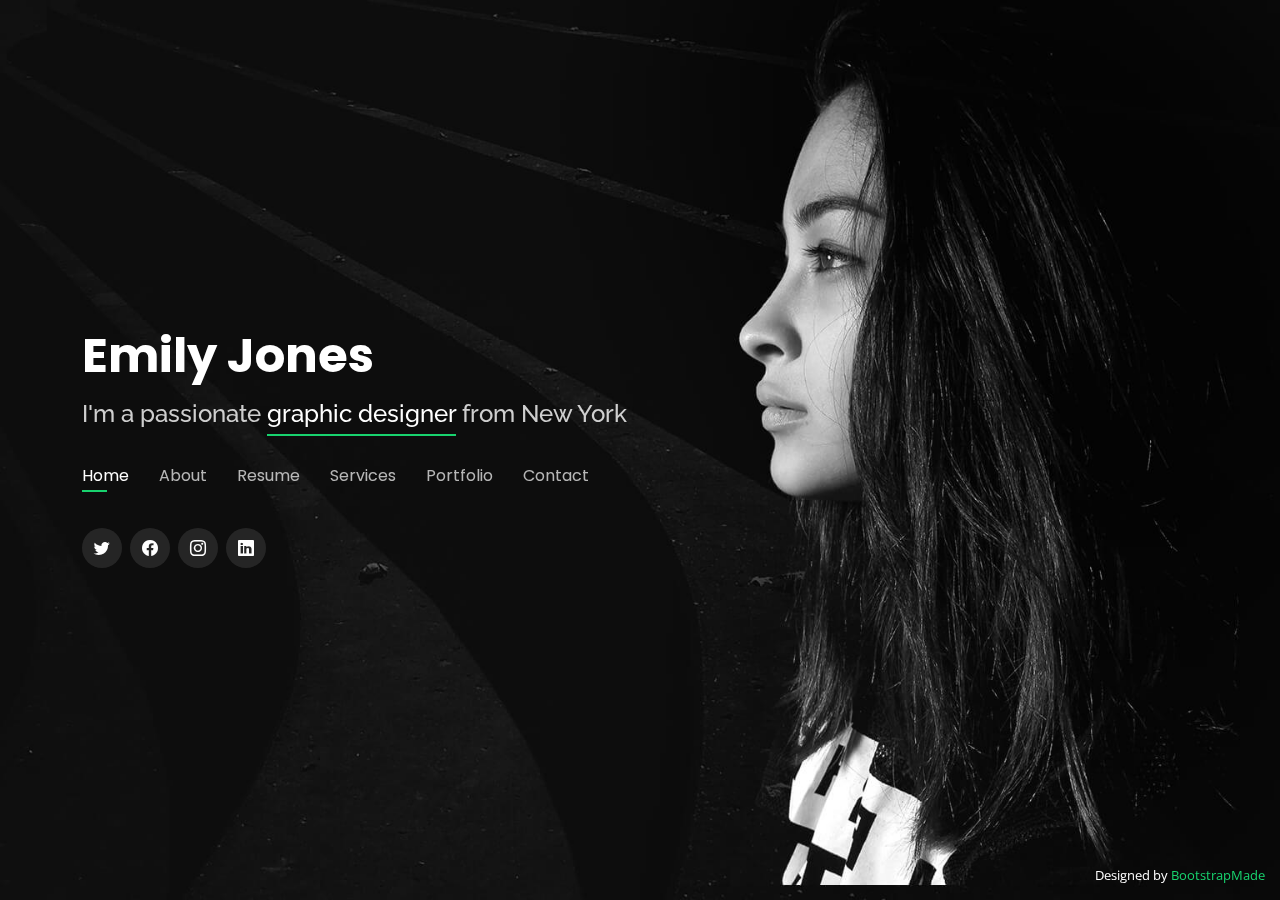
==== index.html @ b8da1c16 "WKP branch" ====
<!DOCTYPE html>
<html lang="en">

<head>
  <meta charset="utf-8">
  <meta content="width=device-width, initial-scale=1.0" name="viewport">

  <title>Personal Bootstrap Template</title>
  <meta content="" name="description">
  <meta content="" name="keywords">

  <!-- Favicons -->
  <link href="assets/img/favicon.png" rel="icon">
  <link href="assets/img/apple-touch-icon.png" rel="apple-touch-icon">

  <!-- Google Fonts -->
  <link href="https://fonts.googleapis.com/css?family=Open+Sans:300,300i,400,400i,600,600i,700,700i|Raleway:300,300i,400,400i,500,500i,600,600i,700,700i|Poppins:300,300i,400,400i,500,500i,600,600i,700,700i" rel="stylesheet">

  <!-- Vendor CSS Files -->
  <link href="assets/vendor/bootstrap/css/bootstrap.min.css" rel="stylesheet">
  <link href="assets/vendor/bootstrap-icons/bootstrap-icons.css" rel="stylesheet">
  <link href="assets/vendor/boxicons/css/boxicons.min.css" rel="stylesheet">
  <link href="assets/vendor/glightbox/css/glightbox.min.css" rel="stylesheet">
  <link href="assets/vendor/remixicon/remixicon.css" rel="stylesheet">
  <link href="assets/vendor/swiper/swiper-bundle.min.css" rel="stylesheet">

  <!-- Template Main CSS File -->
  <link href="assets/css/style.css" rel="stylesheet">

  <!-- =======================================================
  * Template Name: Personal - v4.10.0
  * Template URL: https://bootstrapmade.com/personal-free-resume-bootstrap-template/
  * Author: BootstrapMade.com
  * License: https://bootstrapmade.com/license/
  ======================================================== -->
</head>

<body>

  <!-- ======= Header ======= -->
  <header id="header">
    <div class="container">

      <h1><a href="index.html">Emily Jones</a></h1>
      <!-- Uncomment below if you prefer to use an image logo -->
      <!-- <a href="index.html" class="mr-auto"><img src="assets/img/logo.png" alt="" class="img-fluid"></a> -->
      <h2>I'm a passionate <span>graphic designer</span> from New York</h2>

      <nav id="navbar" class="navbar">
        <ul>
          <li><a class="nav-link active" href="#header">Home</a></li>
          <li><a class="nav-link" href="#about">About</a></li>
          <li><a class="nav-link" href="#resume">Resume</a></li>
          <li><a class="nav-link" href="#services">Services</a></li>
          <li><a class="nav-link" href="#portfolio">Portfolio</a></li>
          <li><a class="nav-link" href="#contact">Contact</a></li>
        </ul>
        <i class="bi bi-list mobile-nav-toggle"></i>
      </nav><!-- .navbar -->

      <div class="social-links">
        <a href="#" class="twitter"><i class="bi bi-twitter"></i></a>
        <a href="#" class="facebook"><i class="bi bi-facebook"></i></a>
        <a href="#" class="instagram"><i class="bi bi-instagram"></i></a>
        <a href="#" class="linkedin"><i class="bi bi-linkedin"></i></a>
      </div>

    </div>
  </header><!-- End Header -->

  <!-- ======= About Section ======= -->
  <section id="about" class="about">

    <!-- ======= About Me ======= -->
    <div class="about-me container">

      <div class="section-title">
        <h2>About</h2>
        <p>Learn more about me</p>
      </div>

      <div class="row">
        <div class="col-lg-4" data-aos="fade-right">
          <img src="assets/img/me.jpg" class="img-fluid" alt="">
        </div>
        <div class="col-lg-8 pt-4 pt-lg-0 content" data-aos="fade-left">
          <h3>UI/UX &amp; Graphic Designer</h3>
          <p class="fst-italic">
            Lorem ipsum dolor sit amet, consectetur adipiscing elit, sed do eiusmod tempor incididunt ut labore et dolore
            magna aliqua.
          </p>
          <div class="row">
            <div class="col-lg-6">
              <ul>
                <li><i class="bi bi-chevron-right"></i> <strong>Birthday:</strong> <span>1 May 1995</span></li>
                <li><i class="bi bi-chevron-right"></i> <strong>Website:</strong> <span>www.example.com</span></li>
                <li><i class="bi bi-chevron-right"></i> <strong>Phone:</strong> <span>+123 456 7890</span></li>
                <li><i class="bi bi-chevron-right"></i> <strong>City:</strong> <span>New York, USA</span></li>
              </ul>
            </div>
            <div class="col-lg-6">
              <ul>
                <li><i class="bi bi-chevron-right"></i> <strong>Age:</strong> <span>30</span></li>
                <li><i class="bi bi-chevron-right"></i> <strong>Degree:</strong> <span>Master</span></li>
                <li><i class="bi bi-chevron-right"></i> <strong>PhEmailone:</strong> <span>email@example.com</span></li>
                <li><i class="bi bi-chevron-right"></i> <strong>Freelance:</strong> <span>Available</span></li>
              </ul>
            </div>
          </div>
          <p>
            Officiis eligendi itaque labore et dolorum mollitia officiis optio vero. Quisquam sunt adipisci omnis et ut. Nulla accusantium dolor incidunt officia tempore. Et eius omnis.
            Cupiditate ut dicta maxime officiis quidem quia. Sed et consectetur qui quia repellendus itaque neque. Aliquid amet quidem ut quaerat cupiditate. Ab et eum qui repellendus omnis culpa magni laudantium dolores.
          </p>
        </div>
      </div>

    </div><!-- End About Me -->

    <!-- ======= Counts ======= -->
    <div class="counts container">

      <div class="row">

        <div class="col-lg-3 col-md-6">
          <div class="count-box">
            <i class="bi bi-emoji-smile"></i>
            <span data-purecounter-start="0" data-purecounter-end="232" data-purecounter-duration="1" class="purecounter"></span>
            <p>Happy Clients</p>
          </div>
        </div>

        <div class="col-lg-3 col-md-6 mt-5 mt-md-0">
          <div class="count-box">
            <i class="bi bi-journal-richtext"></i>
            <span data-purecounter-start="0" data-purecounter-end="521" data-purecounter-duration="1" class="purecounter"></span>
            <p>Projects</p>
          </div>
        </div>

        <div class="col-lg-3 col-md-6 mt-5 mt-lg-0">
          <div class="count-box">
            <i class="bi bi-headset"></i>
            <span data-purecounter-start="0" data-purecounter-end="1463" data-purecounter-duration="1" class="purecounter"></span>
            <p>Hours Of Support</p>
          </div>
        </div>

        <div class="col-lg-3 col-md-6 mt-5 mt-lg-0">
          <div class="count-box">
            <i class="bi bi-award"></i>
            <span data-purecounter-start="0" data-purecounter-end="24" data-purecounter-duration="1" class="purecounter"></span>
            <p>Awards</p>
          </div>
        </div>

      </div>

    </div><!-- End Counts -->

    <!-- ======= Skills  ======= -->
    <div class="skills container">

      <div class="section-title">
        <h2>Skills</h2>
      </div>

      <div class="row skills-content">

        <div class="col-lg-6">

          <div class="progress">
            <span class="skill">HTML <i class="val">100%</i></span>
            <div class="progress-bar-wrap">
              <div class="progress-bar" role="progressbar" aria-valuenow="100" aria-valuemin="0" aria-valuemax="100"></div>
            </div>
          </div>

          <div class="progress">
            <span class="skill">CSS <i class="val">90%</i></span>
            <div class="progress-bar-wrap">
              <div class="progress-bar" role="progressbar" aria-valuenow="90" aria-valuemin="0" aria-valuemax="100"></div>
            </div>
          </div>

          <div class="progress">
            <span class="skill">JavaScript <i class="val">75%</i></span>
            <div class="progress-bar-wrap">
              <div class="progress-bar" role="progressbar" aria-valuenow="75" aria-valuemin="0" aria-valuemax="100"></div>
            </div>
          </div>

        </div>

        <div class="col-lg-6">

          <div class="progress">
            <span class="skill">PHP <i class="val">80%</i></span>
            <div class="progress-bar-wrap">
              <div class="progress-bar" role="progressbar" aria-valuenow="80" aria-valuemin="0" aria-valuemax="100"></div>
            </div>
          </div>

          <div class="progress">
            <span class="skill">WordPress/CMS <i class="val">90%</i></span>
            <div class="progress-bar-wrap">
              <div class="progress-bar" role="progressbar" aria-valuenow="90" aria-valuemin="0" aria-valuemax="100"></div>
            </div>
          </div>

          <div class="progress">
            <span class="skill">Photoshop <i class="val">55%</i></span>
            <div class="progress-bar-wrap">
              <div class="progress-bar" role="progressbar" aria-valuenow="55" aria-valuemin="0" aria-valuemax="100"></div>
            </div>
          </div>

        </div>

      </div>

    </div><!-- End Skills -->

    <!-- ======= Interests ======= -->
    <div class="interests container">

      <div class="section-title">
        <h2>Interests</h2>
      </div>

      <div class="row">
        <div class="col-lg-3 col-md-4">
          <div class="icon-box">
            <i class="ri-store-line" style="color: #ffbb2c;"></i>
            <h3>Lorem Ipsum</h3>
          </div>
        </div>
        <div class="col-lg-3 col-md-4 mt-4 mt-md-0">
          <div class="icon-box">
            <i class="ri-bar-chart-box-line" style="color: #5578ff;"></i>
            <h3>Dolor Sitema</h3>
          </div>
        </div>
        <div class="col-lg-3 col-md-4 mt-4 mt-md-0">
          <div class="icon-box">
            <i class="ri-calendar-todo-line" style="color: #e80368;"></i>
            <h3>Sed perspiciatis</h3>
          </div>
        </div>
        <div class="col-lg-3 col-md-4 mt-4 mt-lg-0">
          <div class="icon-box">
            <i class="ri-paint-brush-line" style="color: #e361ff;"></i>
            <h3>Magni Dolores</h3>
          </div>
        </div>
        <div class="col-lg-3 col-md-4 mt-4">
          <div class="icon-box">
            <i class="ri-database-2-line" style="color: #47aeff;"></i>
            <h3>Nemo Enim</h3>
          </div>
        </div>
        <div class="col-lg-3 col-md-4 mt-4">
          <div class="icon-box">
            <i class="ri-gradienter-line" style="color: #ffa76e;"></i>
            <h3>Eiusmod Tempor</h3>
          </div>
        </div>
        <div class="col-lg-3 col-md-4 mt-4">
          <div class="icon-box">
            <i class="ri-file-list-3-line" style="color: #11dbcf;"></i>
            <h3>Midela Teren</h3>
          </div>
        </div>
        <div class="col-lg-3 col-md-4 mt-4">
          <div class="icon-box">
            <i class="ri-price-tag-2-line" style="color: #4233ff;"></i>
            <h3>Pira Neve</h3>
          </div>
        </div>
        <div class="col-lg-3 col-md-4 mt-4">
          <div class="icon-box">
            <i class="ri-anchor-line" style="color: #b2904f;"></i>
            <h3>Dirada Pack</h3>
          </div>
        </div>
        <div class="col-lg-3 col-md-4 mt-4">
          <div class="icon-box">
            <i class="ri-disc-line" style="color: #b20969;"></i>
            <h3>Moton Ideal</h3>
          </div>
        </div>
        <div class="col-lg-3 col-md-4 mt-4">
          <div class="icon-box">
            <i class="ri-base-station-line" style="color: #ff5828;"></i>
            <h3>Verdo Park</h3>
          </div>
        </div>
        <div class="col-lg-3 col-md-4 mt-4">
          <div class="icon-box">
            <i class="ri-fingerprint-line" style="color: #29cc61;"></i>
            <h3>Flavor Nivelanda</h3>
          </div>
        </div>
      </div>

    </div><!-- End Interests -->

    <!-- ======= Testimonials ======= -->
    <div class="testimonials container">

      <div class="section-title">
        <h2>Testimonials</h2>
      </div>

      <div class="testimonials-slider swiper" data-aos="fade-up" data-aos-delay="100">
        <div class="swiper-wrapper">

          <div class="swiper-slide">
            <div class="testimonial-item">
              <p>
                <i class="bx bxs-quote-alt-left quote-icon-left"></i>
                Proin iaculis purus consequat sem cure digni ssim donec porttitora entum suscipit rhoncus. Accusantium quam, ultricies eget id, aliquam eget nibh et. Maecen aliquam, risus at semper.
                <i class="bx bxs-quote-alt-right quote-icon-right"></i>
              </p>
              <img src="assets/img/testimonials/testimonials-1.jpg" class="testimonial-img" alt="">
              <h3>Saul Goodman</h3>
              <h4>Ceo &amp; Founder</h4>
            </div>
          </div><!-- End testimonial item -->

          <div class="swiper-slide">
            <div class="testimonial-item">
              <p>
                <i class="bx bxs-quote-alt-left quote-icon-left"></i>
                Export tempor illum tamen malis malis eram quae irure esse labore quem cillum quid cillum eram malis quorum velit fore eram velit sunt aliqua noster fugiat irure amet legam anim culpa.
                <i class="bx bxs-quote-alt-right quote-icon-right"></i>
              </p>
              <img src="assets/img/testimonials/testimonials-2.jpg" class="testimonial-img" alt="">
              <h3>Sara Wilsson</h3>
              <h4>Designer</h4>
            </div>
          </div><!-- End testimonial item -->

          <div class="swiper-slide">
            <div class="testimonial-item">
              <p>
                <i class="bx bxs-quote-alt-left quote-icon-left"></i>
                Enim nisi quem export duis labore cillum quae magna enim sint quorum nulla quem veniam duis minim tempor labore quem eram duis noster aute amet eram fore quis sint minim.
                <i class="bx bxs-quote-alt-right quote-icon-right"></i>
              </p>
              <img src="assets/img/testimonials/testimonials-3.jpg" class="testimonial-img" alt="">
              <h3>Jena Karlis</h3>
              <h4>Store Owner</h4>
            </div>
          </div><!-- End testimonial item -->

          <div class="swiper-slide">
            <div class="testimonial-item">
              <p>
                <i class="bx bxs-quote-alt-left quote-icon-left"></i>
                Fugiat enim eram quae cillum dolore dolor amet nulla culpa multos export minim fugiat minim velit minim dolor enim duis veniam ipsum anim magna sunt elit fore quem dolore labore illum veniam.
                <i class="bx bxs-quote-alt-right quote-icon-right"></i>
              </p>
              <img src="assets/img/testimonials/testimonials-4.jpg" class="testimonial-img" alt="">
              <h3>Matt Brandon</h3>
              <h4>Freelancer</h4>
            </div>
          </div><!-- End testimonial item -->

          <div class="swiper-slide">
            <div class="testimonial-item">
              <p>
                <i class="bx bxs-quote-alt-left quote-icon-left"></i>
                Quis quorum aliqua sint quem legam fore sunt eram irure aliqua veniam tempor noster veniam enim culpa labore duis sunt culpa nulla illum cillum fugiat legam esse veniam culpa fore nisi cillum quid.
                <i class="bx bxs-quote-alt-right quote-icon-right"></i>
              </p>
              <img src="assets/img/testimonials/testimonials-5.jpg" class="testimonial-img" alt="">
              <h3>John Larson</h3>
              <h4>Entrepreneur</h4>
            </div>
          </div><!-- End testimonial item -->

        </div>
        <div class="swiper-pagination"></div>
      </div>

      <div class="owl-carousel testimonials-carousel">

      </div>

    </div><!-- End Testimonials  -->

  </section><!-- End About Section -->

  <!-- ======= Resume Section ======= -->
  <section id="resume" class="resume">
    <div class="container">

      <div class="section-title">
        <h2>Resume</h2>
        <p>Check My Resume</p>
      </div>

      <div class="row">
        <div class="col-lg-6">
          <h3 class="resume-title">Sumary</h3>
          <div class="resume-item pb-0">
            <h4>Alice Barkley</h4>
            <p><em>Innovative and deadline-driven Graphic Designer with 3+ years of experience designing and developing user-centered digital/print marketing material from initial concept to final, polished deliverable.</em></p>
            <p>
            <ul>
              <li>Portland par 127,Orlando, FL</li>
              <li>(123) 456-7891</li>
              <li>alice.barkley@example.com</li>
            </ul>
            </p>
          </div>

          <h3 class="resume-title">Education</h3>
          <div class="resume-item">
            <h4>Master of Fine Arts &amp; Graphic Design</h4>
            <h5>2015 - 2016</h5>
            <p><em>Rochester Institute of Technology, Rochester, NY</em></p>
            <p>Qui deserunt veniam. Et sed aliquam labore tempore sed quisquam iusto autem sit. Ea vero voluptatum qui ut dignissimos deleniti nerada porti sand markend</p>
          </div>
          <div class="resume-item">
            <h4>Bachelor of Fine Arts &amp; Graphic Design</h4>
            <h5>2010 - 2014</h5>
            <p><em>Rochester Institute of Technology, Rochester, NY</em></p>
            <p>Quia nobis sequi est occaecati aut. Repudiandae et iusto quae reiciendis et quis Eius vel ratione eius unde vitae rerum voluptates asperiores voluptatem Earum molestiae consequatur neque etlon sader mart dila</p>
          </div>
        </div>
        <div class="col-lg-6">
          <h3 class="resume-title">Professional Experience</h3>
          <div class="resume-item">
            <h4>Senior graphic design specialist</h4>
            <h5>2019 - Present</h5>
            <p><em>Experion, New York, NY </em></p>
            <p>
            <ul>
              <li>Lead in the design, development, and implementation of the graphic, layout, and production communication materials</li>
              <li>Delegate tasks to the 7 members of the design team and provide counsel on all aspects of the project. </li>
              <li>Supervise the assessment of all graphic materials in order to ensure quality and accuracy of the design</li>
              <li>Oversee the efficient use of production project budgets ranging from $2,000 - $25,000</li>
            </ul>
            </p>
          </div>
          <div class="resume-item">
            <h4>Graphic design specialist</h4>
            <h5>2017 - 2018</h5>
            <p><em>Stepping Stone Advertising, New York, NY</em></p>
            <p>
            <ul>
              <li>Developed numerous marketing programs (logos, brochures,infographics, presentations, and advertisements).</li>
              <li>Managed up to 5 projects or tasks at a given time while under pressure</li>
              <li>Recommended and consulted with clients on the most appropriate graphic design</li>
              <li>Created 4+ design presentations and proposals a month for clients and account managers</li>
            </ul>
            </p>
          </div>
        </div>
      </div>

    </div>
  </section><!-- End Resume Section -->

  <!-- ======= Services Section ======= -->
  <section id="services" class="services">
    <div class="container">

      <div class="section-title">
        <h2>Services</h2>
        <p>My Services</p>
      </div>

      <div class="row">
        <div class="col-lg-4 col-md-6 d-flex align-items-stretch">
          <div class="icon-box">
            <div class="icon"><i class="bx bxl-dribbble"></i></div>
            <h4><a href="">Lorem Ipsum</a></h4>
            <p>Voluptatum deleniti atque corrupti quos dolores et quas molestias excepturi</p>
          </div>
        </div>

        <div class="col-lg-4 col-md-6 d-flex align-items-stretch mt-4 mt-md-0">
          <div class="icon-box">
            <div class="icon"><i class="bx bx-file"></i></div>
            <h4><a href="">Sed ut perspiciatis</a></h4>
            <p>Duis aute irure dolor in reprehenderit in voluptate velit esse cillum dolore</p>
          </div>
        </div>

        <div class="col-lg-4 col-md-6 d-flex align-items-stretch mt-4 mt-lg-0">
          <div class="icon-box">
            <div class="icon"><i class="bx bx-tachometer"></i></div>
            <h4><a href="">Magni Dolores</a></h4>
            <p>Excepteur sint occaecat cupidatat non proident, sunt in culpa qui officia</p>
          </div>
        </div>

        <div class="col-lg-4 col-md-6 d-flex align-items-stretch mt-4">
          <div class="icon-box">
            <div class="icon"><i class="bx bx-world"></i></div>
            <h4><a href="">Nemo Enim</a></h4>
            <p>At vero eos et accusamus et iusto odio dignissimos ducimus qui blanditiis</p>
          </div>
        </div>

        <div class="col-lg-4 col-md-6 d-flex align-items-stretch mt-4">
          <div class="icon-box">
            <div class="icon"><i class="bx bx-slideshow"></i></div>
            <h4><a href="">Dele cardo</a></h4>
            <p>Quis consequatur saepe eligendi voluptatem consequatur dolor consequuntur</p>
          </div>
        </div>

        <div class="col-lg-4 col-md-6 d-flex align-items-stretch mt-4">
          <div class="icon-box">
            <div class="icon"><i class="bx bx-arch"></i></div>
            <h4><a href="">Divera don</a></h4>
            <p>Modi nostrum vel laborum. Porro fugit error sit minus sapiente sit aspernatur</p>
          </div>
        </div>

      </div>

    </div>
  </section><!-- End Services Section -->

  <!-- ======= Portfolio Section ======= -->
  <section id="portfolio" class="portfolio">
    <div class="container">

      <div class="section-title">
        <h2>Portfolio</h2>
        <p>My Works</p>
      </div>

      <div class="row">
        <div class="col-lg-12 d-flex justify-content-center">
          <ul id="portfolio-flters">
            <li data-filter="*" class="filter-active">All</li>
            <li data-filter=".filter-app">App</li>
            <li data-filter=".filter-card">Card</li>
            <li data-filter=".filter-web">Web</li>
          </ul>
        </div>
      </div>

      <div class="row portfolio-container">

        <div class="col-lg-4 col-md-6 portfolio-item filter-app">
          <div class="portfolio-wrap">
            <img src="assets/img/portfolio/portfolio-1.jpg" class="img-fluid" alt="">
            <div class="portfolio-info">
              <h4>App 1</h4>
              <p>App</p>
              <div class="portfolio-links">
                <a href="assets/img/portfolio/portfolio-1.jpg" data-gallery="portfolioGallery" class="portfolio-lightbox" title="App 1"><i class="bx bx-plus"></i></a>
                <a href="portfolio-details.html" data-gallery="portfolioDetailsGallery" data-glightbox="type: external" class="portfolio-details-lightbox" title="Portfolio Details"><i class="bx bx-link"></i></a>
              </div>
            </div>
          </div>
        </div>

        <div class="col-lg-4 col-md-6 portfolio-item filter-web">
          <div class="portfolio-wrap">
            <img src="assets/img/portfolio/portfolio-2.jpg" class="img-fluid" alt="">
            <div class="portfolio-info">
              <h4>Web 3</h4>
              <p>Web</p>
              <div class="portfolio-links">
                <a href="assets/img/portfolio/portfolio-2.jpg" data-gallery="portfolioGallery" class="portfolio-lightbox" title="Web 3"><i class="bx bx-plus"></i></a>
                <a href="portfolio-details.html" data-gallery="portfolioDetailsGallery" data-glightbox="type: external" class="portfolio-details-lightbox" title="Portfolio Details"><i class="bx bx-link"></i></a>
              </div>
            </div>
          </div>
        </div>

        <div class="col-lg-4 col-md-6 portfolio-item filter-app">
          <div class="portfolio-wrap">
            <img src="assets/img/portfolio/portfolio-3.jpg" class="img-fluid" alt="">
            <div class="portfolio-info">
              <h4>App 2</h4>
              <p>App</p>
              <div class="portfolio-links">
                <a href="assets/img/portfolio/portfolio-3.jpg" data-gallery="portfolioGallery" class="portfolio-lightbox" title="App 2"><i class="bx bx-plus"></i></a>
                <a href="portfolio-details.html" data-gallery="portfolioDetailsGallery" data-glightbox="type: external" class="portfolio-details-lightbox" title="Portfolio Details"><i class="bx bx-link"></i></a>
              </div>
            </div>
          </div>
        </div>

        <div class="col-lg-4 col-md-6 portfolio-item filter-card">
          <div class="portfolio-wrap">
            <img src="assets/img/portfolio/portfolio-4.jpg" class="img-fluid" alt="">
            <div class="portfolio-info">
              <h4>Card 2</h4>
              <p>Card</p>
              <div class="portfolio-links">
                <a href="assets/img/portfolio/portfolio-4.jpg" data-gallery="portfolioGallery" class="portfolio-lightbox" title="Card 2"><i class="bx bx-plus"></i></a>
                <a href="portfolio-details.html" data-gallery="portfolioDetailsGallery" data-glightbox="type: external" class="portfolio-details-lightbox" title="Portfolio Details"><i class="bx bx-link"></i></a>
              </div>
            </div>
          </div>
        </div>

        <div class="col-lg-4 col-md-6 portfolio-item filter-web">
          <div class="portfolio-wrap">
            <img src="assets/img/portfolio/portfolio-5.jpg" class="img-fluid" alt="">
            <div class="portfolio-info">
              <h4>Web 2</h4>
              <p>Web</p>
              <div class="portfolio-links">
                <a href="assets/img/portfolio/portfolio-5.jpg" data-gallery="portfolioGallery" class="portfolio-lightbox" title="Web 2"><i class="bx bx-plus"></i></a>
                <a href="portfolio-details.html" data-gallery="portfolioDetailsGallery" data-glightbox="type: external" class="portfolio-details-lightbox" title="Portfolio Details"><i class="bx bx-link"></i></a>
              </div>
            </div>
          </div>
        </div>

        <div class="col-lg-4 col-md-6 portfolio-item filter-app">
          <div class="portfolio-wrap">
            <img src="assets/img/portfolio/portfolio-6.jpg" class="img-fluid" alt="">
            <div class="portfolio-info">
              <h4>App 3</h4>
              <p>App</p>
              <div class="portfolio-links">
                <a href="assets/img/portfolio/portfolio-6.jpg" data-gallery="portfolioGallery" class="portfolio-lightbox" title="App 3"><i class="bx bx-plus"></i></a>
                <a href="portfolio-details.html" data-gallery="portfolioDetailsGallery" data-glightbox="type: external" class="portfolio-details-lightbox" title="Portfolio Details"><i class="bx bx-link"></i></a>
              </div>
            </div>
          </div>
        </div>

        <div class="col-lg-4 col-md-6 portfolio-item filter-card">
          <div class="portfolio-wrap">
            <img src="assets/img/portfolio/portfolio-7.jpg" class="img-fluid" alt="">
            <div class="portfolio-info">
              <h4>Card 1</h4>
              <p>Card</p>
              <div class="portfolio-links">
                <a href="assets/img/portfolio/portfolio-7.jpg" data-gallery="portfolioGallery" class="portfolio-lightbox" title="Card 1"><i class="bx bx-plus"></i></a>
                <a href="portfolio-details.html" data-gallery="portfolioDetailsGallery" data-glightbox="type: external" class="portfolio-details-lightbox" title="Portfolio Details"><i class="bx bx-link"></i></a>
              </div>
            </div>
          </div>
        </div>

        <div class="col-lg-4 col-md-6 portfolio-item filter-card">
          <div class="portfolio-wrap">
            <img src="assets/img/portfolio/portfolio-8.jpg" class="img-fluid" alt="">
            <div class="portfolio-info">
              <h4>Card 3</h4>
              <p>Card</p>
              <div class="portfolio-links">
                <a href="assets/img/portfolio/portfolio-8.jpg" data-gallery="portfolioGallery" class="portfolio-lightbox" title="Card 3"><i class="bx bx-plus"></i></a>
                <a href="portfolio-details.html" data-gallery="portfolioDetailsGallery" data-glightbox="type: external" class="portfolio-details-lightbox" title="Portfolio Details"><i class="bx bx-link"></i></a>
              </div>
            </div>
          </div>
        </div>

        <div class="col-lg-4 col-md-6 portfolio-item filter-web">
          <div class="portfolio-wrap">
            <img src="assets/img/portfolio/portfolio-9.jpg" class="img-fluid" alt="">
            <div class="portfolio-info">
              <h4>Web 3</h4>
              <p>Web</p>
              <div class="portfolio-links">
                <a href="assets/img/portfolio/portfolio-9.jpg" data-gallery="portfolioGallery" class="portfolio-lightbox" title="Web 3"><i class="bx bx-plus"></i></a>
                <a href="portfolio-details.html" data-gallery="portfolioDetailsGallery" data-glightbox="type: external" class="portfolio-details-lightbox" title="Portfolio Details"><i class="bx bx-link"></i></a>
              </div>
            </div>
          </div>
        </div>

      </div>

    </div>
  </section><!-- End Portfolio Section -->

  <!-- ======= Contact Section ======= -->
  <section id="contact" class="contact">
    <div class="container">

      <div class="section-title">
        <h2>Contact</h2>
        <p>Contact Me</p>
      </div>

      <div class="row mt-2">

        <div class="col-md-6 d-flex align-items-stretch">
          <div class="info-box">
            <i class="bx bx-map"></i>
            <h3>My Address</h3>
            <p>A108 Adam Street, New York, NY 535022</p>
          </div>
        </div>

        <div class="col-md-6 mt-4 mt-md-0 d-flex align-items-stretch">
          <div class="info-box">
            <i class="bx bx-share-alt"></i>
            <h3>Social Profiles</h3>
            <div class="social-links">
              <a href="#" class="twitter"><i class="bi bi-twitter"></i></a>
              <a href="#" class="facebook"><i class="bi bi-facebook"></i></a>
              <a href="#" class="instagram"><i class="bi bi-instagram"></i></a>
              <a href="#" class="google-plus"><i class="bi bi-skype"></i></a>
              <a href="#" class="linkedin"><i class="bi bi-linkedin"></i></a>
            </div>
          </div>
        </div>

        <div class="col-md-6 mt-4 d-flex align-items-stretch">
          <div class="info-box">
            <i class="bx bx-envelope"></i>
            <h3>Email Me</h3>
            <p>contact@example.com</p>
          </div>
        </div>
        <div class="col-md-6 mt-4 d-flex align-items-stretch">
          <div class="info-box">
            <i class="bx bx-phone-call"></i>
            <h3>Call Me</h3>
            <p>+1 5589 55488 55</p>
          </div>
        </div>
      </div>

      <form action="forms/contact.php" method="post" role="form" class="php-email-form mt-4">
        <div class="row">
          <div class="col-md-6 form-group">
            <input type="text" name="name" class="form-control" id="name" placeholder="Your Name" required>
          </div>
          <div class="col-md-6 form-group mt-3 mt-md-0">
            <input type="email" class="form-control" name="email" id="email" placeholder="Your Email" required>
          </div>
        </div>
        <div class="form-group mt-3">
          <input type="text" class="form-control" name="subject" id="subject" placeholder="Subject" required>
        </div>
        <div class="form-group mt-3">
          <textarea class="form-control" name="message" rows="5" placeholder="Message" required></textarea>
        </div>
        <div class="my-3">
          <div class="loading">Loading</div>
          <div class="error-message"></div>
          <div class="sent-message">Your message has been sent. Thank you!</div>
        </div>
        <div class="text-center"><button type="submit">Send Message</button></div>
      </form>

    </div>
  </section><!-- End Contact Section -->

  <div class="credits">
    <!-- All the links in the footer should remain intact. -->
    <!-- You can delete the links only if you purchased the pro version. -->
    <!-- Licensing information: https://bootstrapmade.com/license/ -->
    <!-- Purchase the pro version with working PHP/AJAX contact form: https://bootstrapmade.com/personal-free-resume-bootstrap-template/ -->
    Designed by <a href="https://bootstrapmade.com/">BootstrapMade</a>
  </div>

  <!-- Vendor JS Files -->
  <script src="assets/vendor/purecounter/purecounter_vanilla.js"></script>
  <script src="assets/vendor/bootstrap/js/bootstrap.bundle.min.js"></script>
  <script src="assets/vendor/glightbox/js/glightbox.min.js"></script>
  <script src="assets/vendor/isotope-layout/isotope.pkgd.min.js"></script>
  <script src="assets/vendor/swiper/swiper-bundle.min.js"></script>
  <script src="assets/vendor/waypoints/noframework.waypoints.js"></script>
  <script src="assets/vendor/php-email-form/validate.js"></script>

  <!-- Template Main JS File -->
  <script src="assets/js/main.js"></script>

</body>

</html>
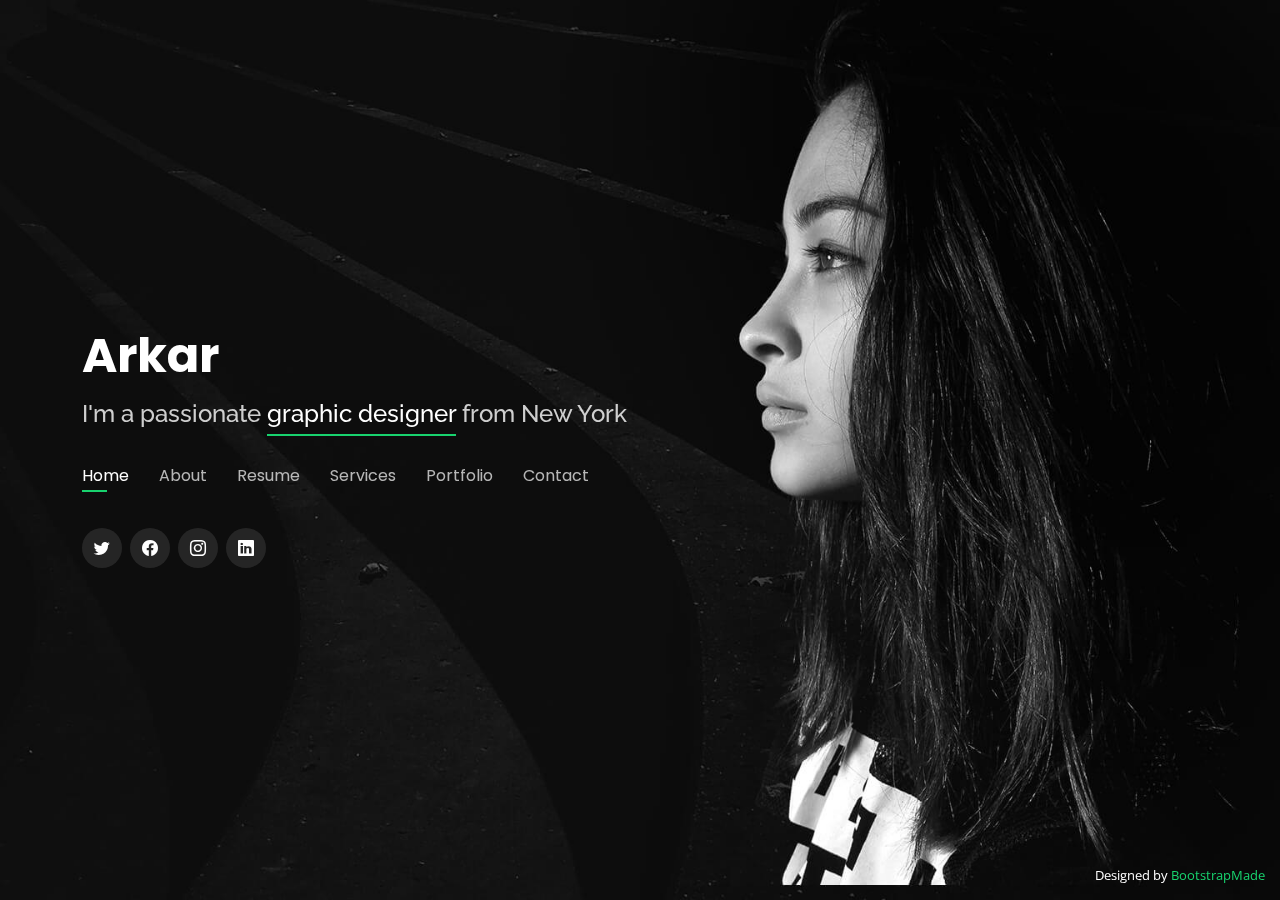
==== commit daf872aa: "Arkar" ====
--- a/index.html
+++ b/index.html
@@ -41,7 +41,7 @@
   <header id="header">
     <div class="container">
 
-      <h1><a href="index.html">Emily Jones</a></h1>
+      <h1><a href="index.html">Arkar</a></h1>
       <!-- Uncomment below if you prefer to use an image logo -->
       <!-- <a href="index.html" class="mr-auto"><img src="assets/img/logo.png" alt="" class="img-fluid"></a> -->
       <h2>I'm a passionate <span>graphic designer</span> from New York</h2>
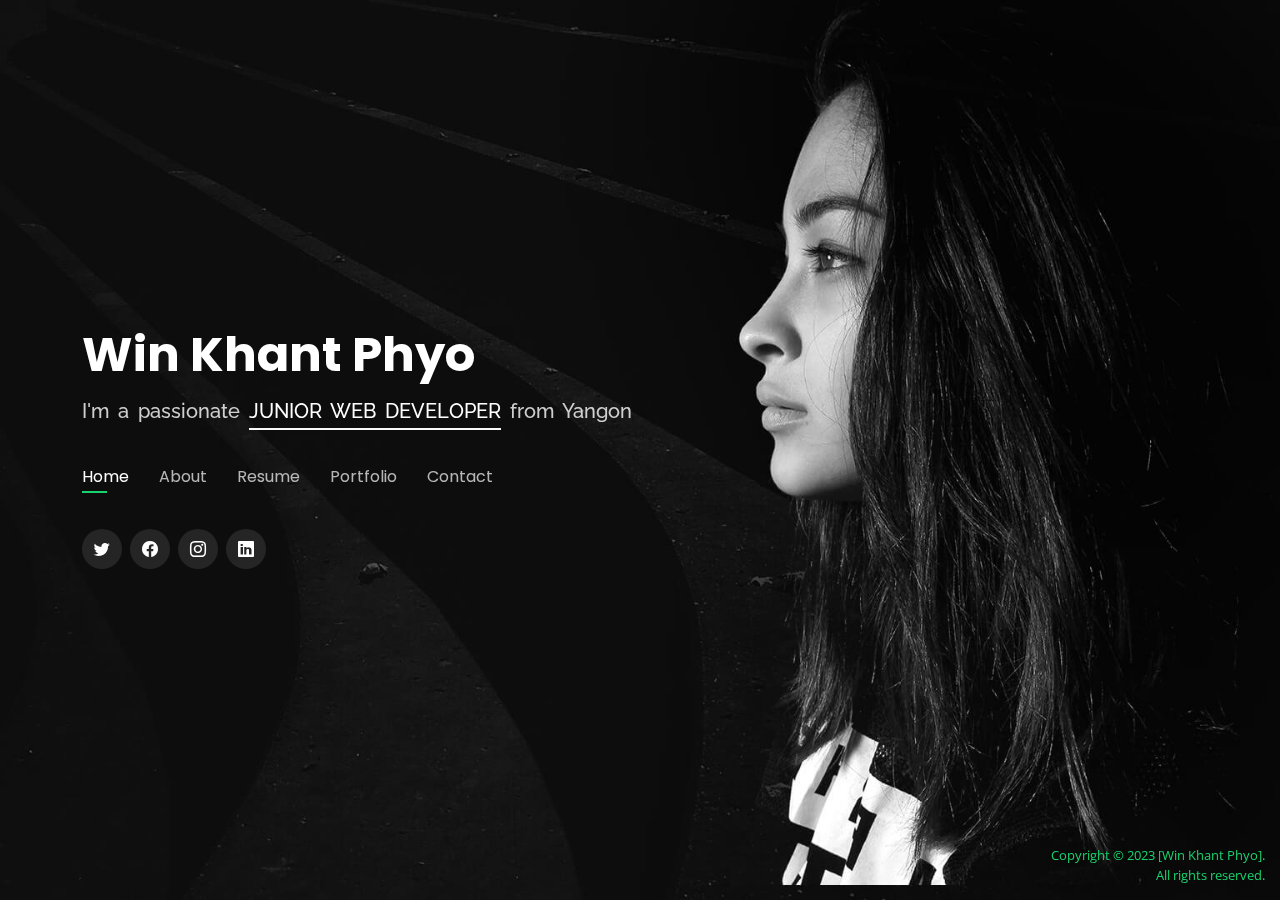
==== commit fd3fbfa0: "portfolio-edited" ====
--- a/index.html
+++ b/index.html
@@ -41,17 +41,18 @@
   <header id="header">
     <div class="container">
 
-      <h1><a href="index.html">Arkar</a></h1>
+      <h1><a href="index.html">Win Khant Phyo</a></h1>
       <!-- Uncomment below if you prefer to use an image logo -->
       <!-- <a href="index.html" class="mr-auto"><img src="assets/img/logo.png" alt="" class="img-fluid"></a> -->
-      <h2>I'm a passionate <span>graphic designer</span> from New York</h2>
+      <h2>I'm a passionate <span class="highlight"> JUNIOR WEB DEVELOPER</span> from Yangon</h2>
+
 
       <nav id="navbar" class="navbar">
         <ul>
           <li><a class="nav-link active" href="#header">Home</a></li>
           <li><a class="nav-link" href="#about">About</a></li>
           <li><a class="nav-link" href="#resume">Resume</a></li>
-          <li><a class="nav-link" href="#services">Services</a></li>
+          <!-- <li><a class="nav-link" href="#services">Services</a></li> -->
           <li><a class="nav-link" href="#portfolio">Portfolio</a></li>
           <li><a class="nav-link" href="#contact">Contact</a></li>
         </ul>
@@ -84,37 +85,129 @@
           <img src="assets/img/me.jpg" class="img-fluid" alt="">
         </div>
         <div class="col-lg-8 pt-4 pt-lg-0 content" data-aos="fade-left">
-          <h3>UI/UX &amp; Graphic Designer</h3>
+          <h3>UI/UX &amp; JUNIOR Website Developer</h3>
           <p class="fst-italic">
-            Lorem ipsum dolor sit amet, consectetur adipiscing elit, sed do eiusmod tempor incididunt ut labore et dolore
-            magna aliqua.
+            I'm a Junor Website Developer who is still learning to become a Full Stack Website Developer in future.  
           </p>
           <div class="row">
             <div class="col-lg-6">
               <ul>
-                <li><i class="bi bi-chevron-right"></i> <strong>Birthday:</strong> <span>1 May 1995</span></li>
-                <li><i class="bi bi-chevron-right"></i> <strong>Website:</strong> <span>www.example.com</span></li>
-                <li><i class="bi bi-chevron-right"></i> <strong>Phone:</strong> <span>+123 456 7890</span></li>
-                <li><i class="bi bi-chevron-right"></i> <strong>City:</strong> <span>New York, USA</span></li>
+                <li><i class="bi bi-chevron-right"></i> <strong>Birthday:</strong> <span>23 July 2003</span></li>
+                <li><i class="bi bi-chevron-right"></i> <strong>Website:</strong> <span class="Website"> <a href="https://winkhant-portfolio.onrender.com">www.winkhant-portfolio.onrender.com </a></span></li>
+                <li><i class="bi bi-chevron-right"></i> <strong>Phone:</strong> <span>+95 978 011 7645</span></li>
+                <li><i class="bi bi-chevron-right"></i> <strong>City:</strong> <span>Yangon , Myanmar / BURMA</span></li>
               </ul>
             </div>
             <div class="col-lg-6">
               <ul>
-                <li><i class="bi bi-chevron-right"></i> <strong>Age:</strong> <span>30</span></li>
-                <li><i class="bi bi-chevron-right"></i> <strong>Degree:</strong> <span>Master</span></li>
-                <li><i class="bi bi-chevron-right"></i> <strong>PhEmailone:</strong> <span>email@example.com</span></li>
+                <li><i class="bi bi-chevron-right"></i> <strong>Age:</strong> <span>19</span></li>
+                <!-- <li><i class="bi bi-chevron-right"></i> <strong>Degree:</strong> <span>Master</span></li> -->
+                <!-- <li><i class="bi bi-chevron-right"></i> <strong>PhEmailone:</strong> <span>email@example.com</span></li> -->
                 <li><i class="bi bi-chevron-right"></i> <strong>Freelance:</strong> <span>Available</span></li>
               </ul>
             </div>
           </div>
           <p>
-            Officiis eligendi itaque labore et dolorum mollitia officiis optio vero. Quisquam sunt adipisci omnis et ut. Nulla accusantium dolor incidunt officia tempore. Et eius omnis.
-            Cupiditate ut dicta maxime officiis quidem quia. Sed et consectetur qui quia repellendus itaque neque. Aliquid amet quidem ut quaerat cupiditate. Ab et eum qui repellendus omnis culpa magni laudantium dolores.
+            As a Junior Website Developer, I possess a strong foundation in web languages such as <span class="highlight-about"> HTML, CSS, PHP, and JavaScript </span>.
+            Additionally, I have hands-on experience in designing, developing, and deploying web applications, including mobile-first and responsive websites. 
+            I am also familiar with various web development frameworks such as <span class="highlight-about"> React, JQuery, Laravel,  and Vue </span>.
+            I am eager to learn new technologies and web languages to enhance my skills and build my career as a Full Stack Website Developer.
           </p>
         </div>
       </div>
 
     </div><!-- End About Me -->
+
+    <!-- ======= Skills  ======= -->
+    <div class="skills container">
+
+      <div class="section-title">
+        <h2>Skills</h2>
+      </div>
+
+      <div class="row skills-content">
+
+        <div class="col-lg-6">
+
+          <div class="progress">
+            <span class="skill">HTML <i class="val">80%</i></span>
+            <div class="progress-bar-wrap">
+              <div class="progress-bar" role="progressbar" aria-valuenow="80" aria-valuemin="0" aria-valuemax="100"></div>
+            </div>
+          </div>
+
+          <div class="progress">
+            <span class="skill">CSS <i class="val">80%</i></span>
+            <div class="progress-bar-wrap">
+              <div class="progress-bar" role="progressbar" aria-valuenow="80" aria-valuemin="0" aria-valuemax="100"></div>
+            </div>
+          </div>
+
+          <div class="progress">
+            <span class="skill">JavaScript <i class="val">70%</i></span>
+            <div class="progress-bar-wrap">
+              <div class="progress-bar" role="progressbar" aria-valuenow="70" aria-valuemin="0" aria-valuemax="100"></div>
+            </div>
+          </div>
+
+          <div class="progress">
+            <span class="skill">Figma <i class="val">70%</i></span>
+            <div class="progress-bar-wrap">
+              <div class="progress-bar" role="progressbar" aria-valuenow="70" aria-valuemin="0" aria-valuemax="100"></div>
+            </div>
+          </div>
+
+          <div class="progress">
+            <span class="skill">Graphic Design <i class="val">60%</i></span>
+            <div class="progress-bar-wrap">
+              <div class="progress-bar" role="progressbar" aria-valuenow="60" aria-valuemin="0" aria-valuemax="100"></div>
+            </div>
+          </div>
+
+        </div>
+
+        <div class="col-lg-6">
+
+          <div class="progress">
+            <span class="skill">PHP <i class="val">65%</i></span>
+            <div class="progress-bar-wrap">
+              <div class="progress-bar" role="progressbar" aria-valuenow="65" aria-valuemin="0" aria-valuemax="100"></div>
+            </div>
+          </div>
+
+          <div class="progress">
+            <span class="skill">WordPress/CMS <i class="val">80%</i></span>
+            <div class="progress-bar-wrap">
+              <div class="progress-bar" role="progressbar" aria-valuenow="80" aria-valuemin="0" aria-valuemax="100"></div>
+            </div>
+          </div>
+
+          <div class="progress">
+            <span class="skill">Photoshop <i class="val">60%</i></span>
+            <div class="progress-bar-wrap">
+              <div class="progress-bar" role="progressbar" aria-valuenow="60" aria-valuemin="0" aria-valuemax="100"></div>
+            </div>
+          </div>
+
+          <div class="progress">
+            <span class="skill">Bootstrap <i class="val">80%</i></span>
+            <div class="progress-bar-wrap">
+              <div class="progress-bar" role="progressbar" aria-valuenow="80" aria-valuemin="0" aria-valuemax="100"></div>
+            </div>
+          </div>
+
+          <div class="progress">
+            <span class="skill">Video Editing <i class="val">50%</i></span>
+            <div class="progress-bar-wrap">
+              <div class="progress-bar" role="progressbar" aria-valuenow="50" aria-valuemin="0" aria-valuemax="100"></div>
+            </div>
+          </div>
+
+        </div>
+
+      </div>
+
+    </div><!-- End Skills -->
 
     <!-- ======= Counts ======= -->
     <div class="counts container">
@@ -124,32 +217,32 @@
         <div class="col-lg-3 col-md-6">
           <div class="count-box">
             <i class="bi bi-emoji-smile"></i>
-            <span data-purecounter-start="0" data-purecounter-end="232" data-purecounter-duration="1" class="purecounter"></span>
-            <p>Happy Clients</p>
+            <span data-purecounter-start="0" data-purecounter-end="0" data-purecounter-duration="1" class="purecounter"></span>
+            <p>Clients</p>
           </div>
         </div>
 
         <div class="col-lg-3 col-md-6 mt-5 mt-md-0">
           <div class="count-box">
             <i class="bi bi-journal-richtext"></i>
-            <span data-purecounter-start="0" data-purecounter-end="521" data-purecounter-duration="1" class="purecounter"></span>
+            <span data-purecounter-start="0" data-purecounter-end="10" data-purecounter-duration="1" class="purecounter"></span>
             <p>Projects</p>
           </div>
         </div>
 
         <div class="col-lg-3 col-md-6 mt-5 mt-lg-0">
           <div class="count-box">
-            <i class="bi bi-headset"></i>
-            <span data-purecounter-start="0" data-purecounter-end="1463" data-purecounter-duration="1" class="purecounter"></span>
-            <p>Hours Of Support</p>
+            <i class="bi bi-chat-right-text-fill"></i>
+            <span data-purecounter-start="0" data-purecounter-end="2" data-purecounter-duration="1" class="purecounter"></span>
+            <p>learning languages</p>
           </div>
         </div>
 
         <div class="col-lg-3 col-md-6 mt-5 mt-lg-0">
           <div class="count-box">
             <i class="bi bi-award"></i>
-            <span data-purecounter-start="0" data-purecounter-end="24" data-purecounter-duration="1" class="purecounter"></span>
-            <p>Awards</p>
+            <span data-purecounter-start="0" data-purecounter-end="4" data-purecounter-duration="1" class="purecounter"></span>
+            <p>University and School Certificates</p>
           </div>
         </div>
 
@@ -157,68 +250,7 @@
 
     </div><!-- End Counts -->
 
-    <!-- ======= Skills  ======= -->
-    <div class="skills container">
-
-      <div class="section-title">
-        <h2>Skills</h2>
-      </div>
-
-      <div class="row skills-content">
-
-        <div class="col-lg-6">
-
-          <div class="progress">
-            <span class="skill">HTML <i class="val">100%</i></span>
-            <div class="progress-bar-wrap">
-              <div class="progress-bar" role="progressbar" aria-valuenow="100" aria-valuemin="0" aria-valuemax="100"></div>
-            </div>
-          </div>
-
-          <div class="progress">
-            <span class="skill">CSS <i class="val">90%</i></span>
-            <div class="progress-bar-wrap">
-              <div class="progress-bar" role="progressbar" aria-valuenow="90" aria-valuemin="0" aria-valuemax="100"></div>
-            </div>
-          </div>
-
-          <div class="progress">
-            <span class="skill">JavaScript <i class="val">75%</i></span>
-            <div class="progress-bar-wrap">
-              <div class="progress-bar" role="progressbar" aria-valuenow="75" aria-valuemin="0" aria-valuemax="100"></div>
-            </div>
-          </div>
-
-        </div>
-
-        <div class="col-lg-6">
-
-          <div class="progress">
-            <span class="skill">PHP <i class="val">80%</i></span>
-            <div class="progress-bar-wrap">
-              <div class="progress-bar" role="progressbar" aria-valuenow="80" aria-valuemin="0" aria-valuemax="100"></div>
-            </div>
-          </div>
-
-          <div class="progress">
-            <span class="skill">WordPress/CMS <i class="val">90%</i></span>
-            <div class="progress-bar-wrap">
-              <div class="progress-bar" role="progressbar" aria-valuenow="90" aria-valuemin="0" aria-valuemax="100"></div>
-            </div>
-          </div>
-
-          <div class="progress">
-            <span class="skill">Photoshop <i class="val">55%</i></span>
-            <div class="progress-bar-wrap">
-              <div class="progress-bar" role="progressbar" aria-valuenow="55" aria-valuemin="0" aria-valuemax="100"></div>
-            </div>
-          </div>
-
-        </div>
-
-      </div>
-
-    </div><!-- End Skills -->
+    
 
     <!-- ======= Interests ======= -->
     <div class="interests container">
@@ -228,31 +260,31 @@
       </div>
 
       <div class="row">
+           <div class="col-lg-3 col-md-4 mt-4 mt-md-0">
+          <div class="icon-box">
+            <i><img src="assets/img/png-icon/programming.png" class="png-icon" alt=""></i>
+            <h3>Coding</h3>
+          </div>
+        </div>
         <div class="col-lg-3 col-md-4">
           <div class="icon-box">
-            <i class="ri-store-line" style="color: #ffbb2c;"></i>
-            <h3>Lorem Ipsum</h3>
+            <i><a href="https://gundam.fandom.com/wiki/Gunpla" target="_blank"> <img src="assets/img/png-icon/gundam.png" class="png-icon" alt=""> </a></i>
+            <h3><span class="Website"><a href="https://gundam.fandom.com/wiki/Gunpla" target="_blank"> Plastic Models</a></span></h3>
           </div>
         </div>
         <div class="col-lg-3 col-md-4 mt-4 mt-md-0">
           <div class="icon-box">
-            <i class="ri-bar-chart-box-line" style="color: #5578ff;"></i>
-            <h3>Dolor Sitema</h3>
-          </div>
-        </div>
-        <div class="col-lg-3 col-md-4 mt-4 mt-md-0">
-          <div class="icon-box">
-            <i class="ri-calendar-todo-line" style="color: #e80368;"></i>
-            <h3>Sed perspiciatis</h3>
+            <i><img src="assets/img/png-icon/guitar.png" class="png-icon" alt=""></i>
+            <h3>Playing Guitar</h3>
           </div>
         </div>
         <div class="col-lg-3 col-md-4 mt-4 mt-lg-0">
           <div class="icon-box">
-            <i class="ri-paint-brush-line" style="color: #e361ff;"></i>
-            <h3>Magni Dolores</h3>
-          </div>
-        </div>
-        <div class="col-lg-3 col-md-4 mt-4">
+            <i> <img src="assets/img/png-icon/video-editing.png" class="png-icon" alt=""></i>
+            <h3>Video Editing</h3>
+          </div>
+        </div>
+        <!-- <div class="col-lg-3 col-md-4 mt-4">
           <div class="icon-box">
             <i class="ri-database-2-line" style="color: #47aeff;"></i>
             <h3>Nemo Enim</h3>
@@ -299,13 +331,13 @@
             <i class="ri-fingerprint-line" style="color: #29cc61;"></i>
             <h3>Flavor Nivelanda</h3>
           </div>
-        </div>
+        </div> -->
       </div>
 
     </div><!-- End Interests -->
 
     <!-- ======= Testimonials ======= -->
-    <div class="testimonials container">
+    <!-- <div class="testimonials container">
 
       <div class="section-title">
         <h2>Testimonials</h2>
@@ -325,9 +357,11 @@
               <h3>Saul Goodman</h3>
               <h4>Ceo &amp; Founder</h4>
             </div>
-          </div><!-- End testimonial item -->
-
-          <div class="swiper-slide">
+          </div> -->
+
+          <!-- End testimonial item -->
+
+          <!-- <div class="swiper-slide">
             <div class="testimonial-item">
               <p>
                 <i class="bx bxs-quote-alt-left quote-icon-left"></i>
@@ -338,9 +372,11 @@
               <h3>Sara Wilsson</h3>
               <h4>Designer</h4>
             </div>
-          </div><!-- End testimonial item -->
-
-          <div class="swiper-slide">
+          </div> -->
+
+          <!-- End testimonial item -->
+
+          <!-- <div class="swiper-slide">
             <div class="testimonial-item">
               <p>
                 <i class="bx bxs-quote-alt-left quote-icon-left"></i>
@@ -351,9 +387,11 @@
               <h3>Jena Karlis</h3>
               <h4>Store Owner</h4>
             </div>
-          </div><!-- End testimonial item -->
-
-          <div class="swiper-slide">
+          </div> -->
+
+          <!-- End testimonial item -->
+
+          <!-- <div class="swiper-slide">
             <div class="testimonial-item">
               <p>
                 <i class="bx bxs-quote-alt-left quote-icon-left"></i>
@@ -364,9 +402,11 @@
               <h3>Matt Brandon</h3>
               <h4>Freelancer</h4>
             </div>
-          </div><!-- End testimonial item -->
-
-          <div class="swiper-slide">
+          </div> -->
+
+          <!-- End testimonial item -->
+
+          <!-- <div class="swiper-slide">
             <div class="testimonial-item">
               <p>
                 <i class="bx bxs-quote-alt-left quote-icon-left"></i>
@@ -377,9 +417,11 @@
               <h3>John Larson</h3>
               <h4>Entrepreneur</h4>
             </div>
-          </div><!-- End testimonial item -->
-
-        </div>
+          </div> -->
+
+          <!--End testimonial item-->
+
+        <!-- </div>
         <div class="swiper-pagination"></div>
       </div>
 
@@ -387,9 +429,11 @@
 
       </div>
 
-    </div><!-- End Testimonials  -->
-
-  </section><!-- End About Section -->
+    </div> -->
+    <!-- End Testimonials  -->
+
+  </section>
+  <!-- End About Section -->
 
   <!-- ======= Resume Section ======= -->
   <section id="resume" class="resume">
@@ -404,56 +448,108 @@
         <div class="col-lg-6">
           <h3 class="resume-title">Sumary</h3>
           <div class="resume-item pb-0">
-            <h4>Alice Barkley</h4>
-            <p><em>Innovative and deadline-driven Graphic Designer with 3+ years of experience designing and developing user-centered digital/print marketing material from initial concept to final, polished deliverable.</em></p>
-            <p>
+            <h4>Win Khant Phyo</h4>
+            <p><em>My goal is to secure a Junior Web Developer position in a reputable organization 
+              where I can contribute to the growth and success of the company while building my career as a Full Stack Web Developer.</em></p>
+            <!-- <p>
             <ul>
               <li>Portland par 127,Orlando, FL</li>
               <li>(123) 456-7891</li>
               <li>alice.barkley@example.com</li>
             </ul>
-            </p>
+            </p> -->
           </div>
 
           <h3 class="resume-title">Education</h3>
           <div class="resume-item">
-            <h4>Master of Fine Arts &amp; Graphic Design</h4>
-            <h5>2015 - 2016</h5>
-            <p><em>Rochester Institute of Technology, Rochester, NY</em></p>
-            <p>Qui deserunt veniam. Et sed aliquam labore tempore sed quisquam iusto autem sit. Ea vero voluptatum qui ut dignissimos deleniti nerada porti sand markend</p>
-          </div>
+            <h4>Gusto University</h4>
+            <h5>2019 - 2020</h5>
+            <p><em>Foundation and First Year</em></p>
+            <p>Programming languages, Web creation, Networking & Computer systems,
+               Personal & Professional development, Graphic design, Database management system.</p>
+          </div>
+
           <div class="resume-item">
-            <h4>Bachelor of Fine Arts &amp; Graphic Design</h4>
-            <h5>2010 - 2014</h5>
-            <p><em>Rochester Institute of Technology, Rochester, NY</em></p>
-            <p>Quia nobis sequi est occaecati aut. Repudiandae et iusto quae reiciendis et quis Eius vel ratione eius unde vitae rerum voluptates asperiores voluptatem Earum molestiae consequatur neque etlon sader mart dila</p>
-          </div>
-        </div>
+            <h4>Wun Wun Lat - Education</h4>
+            <h5>2022 - 2023</h5>
+            <p>
+              Web Fundamental Course 
+              <br>
+              (HTMl-5,CSS3,JavaScript,WordPress,
+              Basic principles of PHP,
+              PHP/ Apache/ MySQL Setup,
+              Code Syntax (vars, arrays, loops, conditionals, functions, etc),
+              Procedural & OOP,
+              Dynamic Pages,
+              Form Submission/ Superglobals,
+              Working with Databases,
+              Contact Form, User Login System)
+              
+              <br><br>
+
+              Web Advanced Course 
+              <br>
+              (Figma, Git version control, 
+                Advanced JavaScript,
+                Advanced PHP,
+                Json and Ajax,
+                Advanced Database Structure,
+                Power shell and Linux command,
+                Laravel Framework,
+                Docker,
+                Postman and NodeJS & ExpressJs,
+                ReactJs,
+                VueJs and Tailwind CSS)
+            </p>
+          </div>
+
+          <div class="resume-item">
+            <h4>Starfish Education</h4>
+            <h5>2019 - 2020</h5>
+            <p><em></em></p>
+            <p>
+              English 4 skills (Intermediate)
+              </p>
+          </div>
+
+          <div class="resume-item">
+            <h4>YU Japanese Language School</h4>
+            <h5>2022 - 2023</h5>
+            <p><em></em></p>
+            <p>
+              Level - N5
+              <br>
+              Level - N4 (Studying)
+              </p>
+          </div>
+
+        </div>
+
         <div class="col-lg-6">
-          <h3 class="resume-title">Professional Experience</h3>
+          <h3 class="resume-title">Experience & Achievements</h3>
           <div class="resume-item">
-            <h4>Senior graphic design specialist</h4>
-            <h5>2019 - Present</h5>
-            <p><em>Experion, New York, NY </em></p>
+            <h4>Wun Wun Lat - IT Solutions</h4>
+            <h5>Junior Web Developer (2022)</h5>
+           
             <p>
             <ul>
-              <li>Lead in the design, development, and implementation of the graphic, layout, and production communication materials</li>
-              <li>Delegate tasks to the 7 members of the design team and provide counsel on all aspects of the project. </li>
-              <li>Supervise the assessment of all graphic materials in order to ensure quality and accuracy of the design</li>
-              <li>Oversee the efficient use of production project budgets ranging from $2,000 - $25,000</li>
+              <li>Assisted senior developers in designing and coding website features using HTML, CSS, and JavaScript.</li>
+              <li>Contributed to the development of a new HR Management System with PHP Language</li>
+              <li>Improved website performance by optimizing images and improving page load time.</li>
+              <li>Developed custom WordPress themes and plugins.</li>
+              <li>Assisted in migrating websites from one server to another. Collaborated with designers and other stakeholders to understand the project requirements and provide solutions.</li>
+              <li>Version Control of tortoise SVN, Git.</li>
+              <li>Content Management System with WordPress.</li>
             </ul>
             </p>
           </div>
           <div class="resume-item">
-            <h4>Graphic design specialist</h4>
-            <h5>2017 - 2018</h5>
-            <p><em>Stepping Stone Advertising, New York, NY</em></p>
+            <h4>GUSTO University</h4>
+            <h5>First E-sport Tournament (2019)</h5>
             <p>
             <ul>
-              <li>Developed numerous marketing programs (logos, brochures,infographics, presentations, and advertisements).</li>
-              <li>Managed up to 5 projects or tasks at a given time while under pressure</li>
-              <li>Recommended and consulted with clients on the most appropriate graphic design</li>
-              <li>Created 4+ design presentations and proposals a month for clients and account managers</li>
+              <li>Successfully managed and organized the first E-sport Tournament at GUSTO University with a team.</li>
+              <li>Challenging group projects, solo Personal & Professional presentation projects.</li>
             </ul>
             </p>
           </div>
@@ -473,6 +569,7 @@
       </div>
 
       <div class="row">
+        
         <div class="col-lg-4 col-md-6 d-flex align-items-stretch">
           <div class="icon-box">
             <div class="icon"><i class="bx bxl-dribbble"></i></div>
@@ -516,6 +613,14 @@
         <div class="col-lg-4 col-md-6 d-flex align-items-stretch mt-4">
           <div class="icon-box">
             <div class="icon"><i class="bx bx-arch"></i></div>
+            <h4><a href="">Divera don</a></h4>
+            <p>Modi nostrum vel laborum. Porro fugit error sit minus sapiente sit aspernatur</p>
+          </div>
+        </div>
+
+        <div class="col-lg-4 col-md-6 d-flex align-items-stretch mt-4">
+          <div class="icon-box">
+            <div class="icon"><i class="bi bi-fingerprint"></i></div>
             <h4><a href="">Divera don</a></h4>
             <p>Modi nostrum vel laborum. Porro fugit error sit minus sapiente sit aspernatur</p>
           </div>
@@ -694,7 +799,7 @@
           <div class="info-box">
             <i class="bx bx-map"></i>
             <h3>My Address</h3>
-            <p>A108 Adam Street, New York, NY 535022</p>
+            <p>Insein Township, Yangon, Myanmar/BURMA.</p>
           </div>
         </div>
 
@@ -703,11 +808,11 @@
             <i class="bx bx-share-alt"></i>
             <h3>Social Profiles</h3>
             <div class="social-links">
-              <a href="#" class="twitter"><i class="bi bi-twitter"></i></a>
-              <a href="#" class="facebook"><i class="bi bi-facebook"></i></a>
-              <a href="#" class="instagram"><i class="bi bi-instagram"></i></a>
-              <a href="#" class="google-plus"><i class="bi bi-skype"></i></a>
-              <a href="#" class="linkedin"><i class="bi bi-linkedin"></i></a>
+              <!-- <a href="#" class="twitter"><i class="bi bi-twitter"></i></a> -->
+              <a href="" class="discord" target="_blank"><i class="bi bi-discord"></i></a>
+              <a href="https://www.instagram.com/r_kar_rkar/" class="instagram" target="_blank"><i class="bi bi-instagram"></i></a>
+              <a href="https://github.com/arkar2723" class="github" target="_blank"><i class="bi bi-github"></i></a>
+              <a href="#" class="linkedin" target="_blank"><i class="bi bi-linkedin"></i></a>
             </div>
           </div>
         </div>
@@ -716,14 +821,14 @@
           <div class="info-box">
             <i class="bx bx-envelope"></i>
             <h3>Email Me</h3>
-            <p>contact@example.com</p>
+            <p>wkhant154@gmail.com</p>
           </div>
         </div>
         <div class="col-md-6 mt-4 d-flex align-items-stretch">
           <div class="info-box">
             <i class="bx bx-phone-call"></i>
             <h3>Call Me</h3>
-            <p>+1 5589 55488 55</p>
+            <p>+95 9 780117645</p>
           </div>
         </div>
       </div>
@@ -759,7 +864,7 @@
     <!-- You can delete the links only if you purchased the pro version. -->
     <!-- Licensing information: https://bootstrapmade.com/license/ -->
     <!-- Purchase the pro version with working PHP/AJAX contact form: https://bootstrapmade.com/personal-free-resume-bootstrap-template/ -->
-    Designed by <a href="https://bootstrapmade.com/">BootstrapMade</a>
+  <a href="index.html" >Copyright © 2023 [Win Khant Phyo].<br> All rights reserved.</a>
   </div>
 
   <!-- Vendor JS Files -->
--- a/assets/css/style.css
+++ b/assets/css/style.css
@@ -80,23 +80,40 @@
 }
 
 #header h1 a,
-#header h1 a:hover {
+
+#header h1 a {
   color: #fff;
   line-height: 1;
   display: inline-block;
 }
 
+#header h1 a:hover {
+  color: #18d26e;
+  line-height: 1;
+  display: inline-block;
+}
+
 #header h2 {
-  font-size: 24px;
+  font-size: 20px;
   margin-top: 20px;
   color: rgba(255, 255, 255, 0.8);
-}
-
-#header h2 span {
-  color: #fff;
+  word-spacing: 0.2em;
+}
+
+.highlight {
+  color: #fff;
+  border-bottom: 2px solid #f8f8f8;
+  padding-bottom: 5px;
+  display: inline-block;
+}
+
+.highlight:hover {
+  color: #18d26e;
   border-bottom: 2px solid #18d26e;
-  padding-bottom: 6px;
-}
+  padding-bottom: 5px;
+  display: inline-block;
+}
+
 
 #header img {
   padding: 0;
@@ -333,7 +350,7 @@
 }
 
 /*--------------------------------------------------------------
-# Sections General
+#  General
 --------------------------------------------------------------*/
 section {
   overflow: hidden;
@@ -399,6 +416,16 @@
   color: #fff;
 }
 
+.Website a{
+  color: #ffffff;
+  text-transform: lowercase;
+}
+
+.Website a:hover{
+  color: #18d26e;
+  text-transform: lowercase;
+}
+
 /*--------------------------------------------------------------
 # About
 --------------------------------------------------------------*/
@@ -432,6 +459,13 @@
 
 .about-me .content p:last-child {
   margin-bottom: 0;
+}
+
+.highlight-about {
+  color: #18d26e;
+  border-bottom: 0.5px solid #18d26e;
+  padding-bottom: 0.5px;
+  display: inline-block;
 }
 
 /*--------------------------------------------------------------
@@ -527,6 +561,12 @@
   font-size: 32px;
   padding-right: 10px;
   line-height: 1;
+}
+
+.interests .icon-box i .png-icon {
+  width: 30px;
+  margin: -30px 5 0 30px;
+  position: relative;
 }
 
 .interests .icon-box h3 {
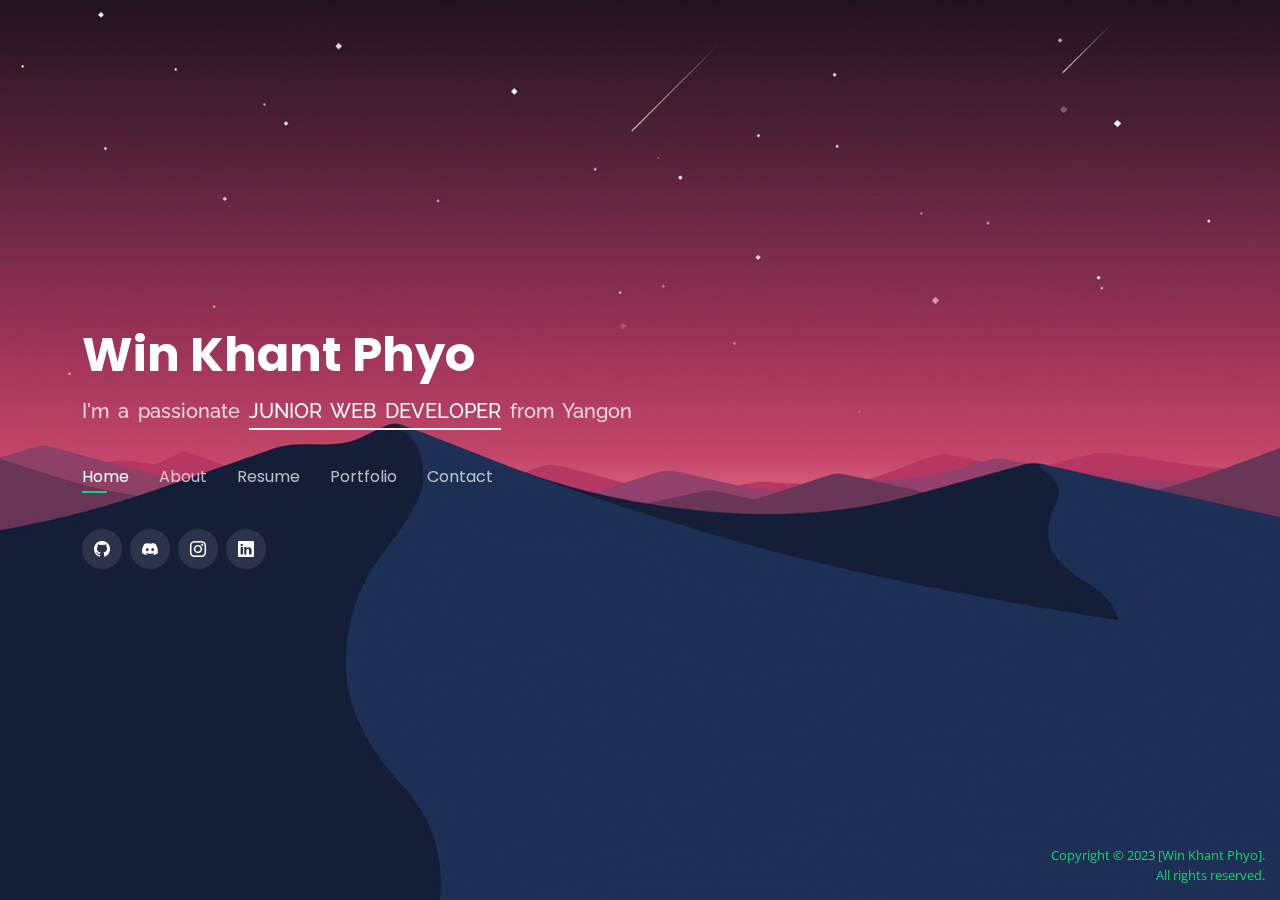
==== commit 07e14763: "last update" ====
--- a/index.html
+++ b/index.html
@@ -10,8 +10,8 @@
   <meta content="" name="keywords">
 
   <!-- Favicons -->
-  <link href="assets/img/favicon.png" rel="icon">
-  <link href="assets/img/apple-touch-icon.png" rel="apple-touch-icon">
+  <link href="assets/img/doctor fate.jpg" rel="icon">
+  <!-- <link href="assets/img/apple-touch-icon.png" rel="apple-touch-icon"> -->
 
   <!-- Google Fonts -->
   <link href="https://fonts.googleapis.com/css?family=Open+Sans:300,300i,400,400i,600,600i,700,700i|Raleway:300,300i,400,400i,500,500i,600,600i,700,700i|Poppins:300,300i,400,400i,500,500i,600,600i,700,700i" rel="stylesheet">
@@ -60,10 +60,10 @@
       </nav><!-- .navbar -->
 
       <div class="social-links">
-        <a href="#" class="twitter"><i class="bi bi-twitter"></i></a>
-        <a href="#" class="facebook"><i class="bi bi-facebook"></i></a>
-        <a href="#" class="instagram"><i class="bi bi-instagram"></i></a>
-        <a href="#" class="linkedin"><i class="bi bi-linkedin"></i></a>
+        <a href="#" class="github" target="_blank"><i class="bi bi-github"></i></a>
+        <a href="#" class="discord" target="_blank"><i class="bi bi-discord"></i></a>
+        <a href="#" class="instagram" target="_blank"><i class="bi bi-instagram"></i></a>
+        <a href="#" class="linkedin" target="_blank"><i class="bi bi-linkedin"></i></a>
       </div>
 
     </div>
@@ -645,7 +645,7 @@
           <ul id="portfolio-flters">
             <li data-filter="*" class="filter-active">All</li>
             <li data-filter=".filter-app">App</li>
-            <li data-filter=".filter-card">Card</li>
+            <li data-filter=".filter-card">Gunpla</li>
             <li data-filter=".filter-web">Web</li>
           </ul>
         </div>
--- a/assets/css/style.css
+++ b/assets/css/style.css
@@ -19,7 +19,7 @@
 body::before {
   content: "";
   position: fixed;
-  background: #040404 url("../img/bg.jpg") top right no-repeat;
+  background: #040404 url("../img/wallpapersden.com_amazing-desert-hd-cool-aesthetic_1920x1080.jpg") top right no-repeat;
   background-size: cover;
   left: 0;
   right: 0;
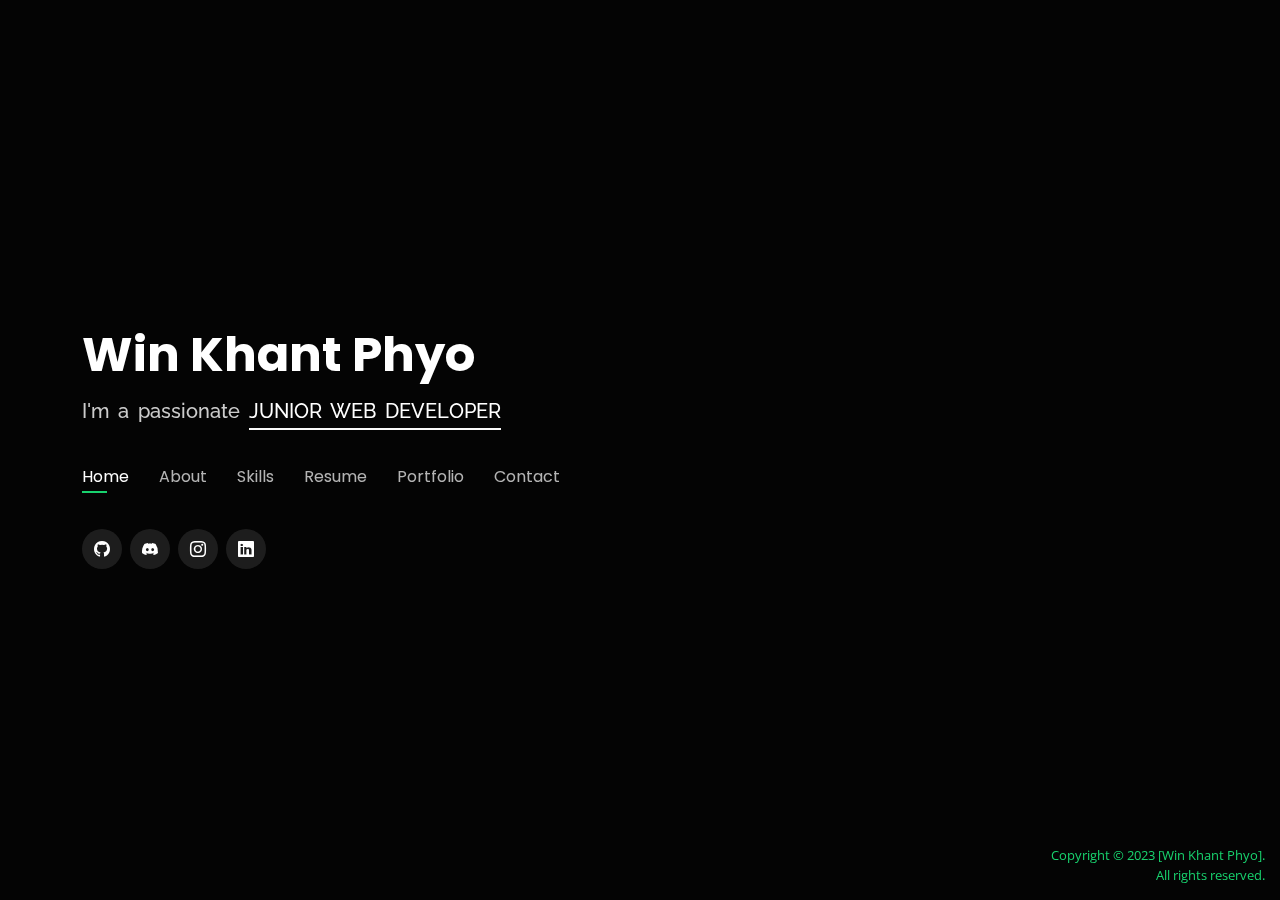
==== commit 7780c908: "live-backgroung" ====
--- a/index.html
+++ b/index.html
@@ -37,6 +37,10 @@
 
 <body>
 
+  <video id="videobg" autoplay muted loop>
+    <source src="../assets/img/delorean.mp4" type="video/mp4">
+  </video>
+
   <!-- ======= Header ======= -->
   <header id="header">
     <div class="container">
@@ -44,13 +48,14 @@
       <h1><a href="index.html">Win Khant Phyo</a></h1>
       <!-- Uncomment below if you prefer to use an image logo -->
       <!-- <a href="index.html" class="mr-auto"><img src="assets/img/logo.png" alt="" class="img-fluid"></a> -->
-      <h2>I'm a passionate <span class="highlight"> JUNIOR WEB DEVELOPER</span> from Yangon</h2>
+      <h2>I'm a passionate <span class="highlight"> JUNIOR WEB DEVELOPER</span></h2>
 
 
       <nav id="navbar" class="navbar">
         <ul>
           <li><a class="nav-link active" href="#header">Home</a></li>
           <li><a class="nav-link" href="#about">About</a></li>
+          <li><a class="nav-link" href="#skill">Skills</a></li>
           <li><a class="nav-link" href="#resume">Resume</a></li>
           <!-- <li><a class="nav-link" href="#services">Services</a></li> -->
           <li><a class="nav-link" href="#portfolio">Portfolio</a></li>
@@ -85,15 +90,15 @@
           <img src="assets/img/me.jpg" class="img-fluid" alt="">
         </div>
         <div class="col-lg-8 pt-4 pt-lg-0 content" data-aos="fade-left">
-          <h3>UI/UX &amp; JUNIOR Website Developer</h3>
+          <h3>UI/UX &amp; JUNIOR Web Developer</h3>
           <p class="fst-italic">
-            I'm a Junor Website Developer who is still learning to become a Full Stack Website Developer in future.  
+            I'm a Junor Web Developer who is still learning to become a Full Stack Web Developer in future.  
           </p>
           <div class="row">
             <div class="col-lg-6">
               <ul>
                 <li><i class="bi bi-chevron-right"></i> <strong>Birthday:</strong> <span>23 July 2003</span></li>
-                <li><i class="bi bi-chevron-right"></i> <strong>Website:</strong> <span class="Website"> <a href="https://winkhant-portfolio.onrender.com">www.winkhant-portfolio.onrender.com </a></span></li>
+                <li><i class="bi bi-chevron-right"></i> <strong>Web:</strong> <span class="Web"> <a href="https://winkhant-portfolio.onrender.com">www.winkhant-portfolio.onrender.com </a></span></li>
                 <li><i class="bi bi-chevron-right"></i> <strong>Phone:</strong> <span>+95 978 011 7645</span></li>
                 <li><i class="bi bi-chevron-right"></i> <strong>City:</strong> <span>Yangon , Myanmar / BURMA</span></li>
               </ul>
@@ -108,15 +113,20 @@
             </div>
           </div>
           <p>
-            As a Junior Website Developer, I possess a strong foundation in web languages such as <span class="highlight-about"> HTML, CSS, PHP, and JavaScript </span>.
-            Additionally, I have hands-on experience in designing, developing, and deploying web applications, including mobile-first and responsive websites. 
+            As a Junior Web Developer, I possess a strong foundation in web languages such as <span class="highlight-about"> HTML, CSS, PHP, and JavaScript </span>.
+            Additionally, I have hands-on experience in designing, developing, and deploying web applications, including mobile-first and responsive Webs. 
             I am also familiar with various web development frameworks such as <span class="highlight-about"> React, JQuery, Laravel,  and Vue </span>.
-            I am eager to learn new technologies and web languages to enhance my skills and build my career as a Full Stack Website Developer.
+            I am eager to learn new technologies and web languages to enhance my skills and build my career as a Full Stack Web Developer.
           </p>
         </div>
       </div>
 
     </div><!-- End About Me -->
+  </section>
+  <!-- End About Section -->
+
+  <!-- ======= Skills Section ======= -->
+  <section id="skill" class="about">
 
     <!-- ======= Skills  ======= -->
     <div class="skills container">
@@ -250,8 +260,6 @@
 
     </div><!-- End Counts -->
 
-    
-
     <!-- ======= Interests ======= -->
     <div class="interests container">
 
@@ -269,7 +277,7 @@
         <div class="col-lg-3 col-md-4">
           <div class="icon-box">
             <i><a href="https://gundam.fandom.com/wiki/Gunpla" target="_blank"> <img src="assets/img/png-icon/gundam.png" class="png-icon" alt=""> </a></i>
-            <h3><span class="Website"><a href="https://gundam.fandom.com/wiki/Gunpla" target="_blank"> Plastic Models</a></span></h3>
+            <h3><span class="Web"><a href="https://gundam.fandom.com/wiki/Gunpla" target="_blank"> Plastic Models</a></span></h3>
           </div>
         </div>
         <div class="col-lg-3 col-md-4 mt-4 mt-md-0">
@@ -335,6 +343,9 @@
       </div>
 
     </div><!-- End Interests -->
+
+  </section>
+  <!-- End Skills Section -->
 
     <!-- ======= Testimonials ======= -->
     <!-- <div class="testimonials container">
@@ -432,8 +443,7 @@
     </div> -->
     <!-- End Testimonials  -->
 
-  </section>
-  <!-- End About Section -->
+
 
   <!-- ======= Resume Section ======= -->
   <section id="resume" class="resume">
@@ -443,6 +453,9 @@
         <h2>Resume</h2>
         <p>Check My Resume</p>
       </div>
+
+     <a class="cv-button" href="WKP's Resume.pdf" download> Download Resume </a>
+      
 
       <div class="row">
         <div class="col-lg-6">
@@ -533,11 +546,11 @@
            
             <p>
             <ul>
-              <li>Assisted senior developers in designing and coding website features using HTML, CSS, and JavaScript.</li>
+              <li>Assisted senior developers in designing and coding Web features using HTML, CSS, and JavaScript.</li>
               <li>Contributed to the development of a new HR Management System with PHP Language</li>
-              <li>Improved website performance by optimizing images and improving page load time.</li>
+              <li>Improved Web performance by optimizing images and improving page load time.</li>
               <li>Developed custom WordPress themes and plugins.</li>
-              <li>Assisted in migrating websites from one server to another. Collaborated with designers and other stakeholders to understand the project requirements and provide solutions.</li>
+              <li>Assisted in migrating Webs from one server to another. Collaborated with designers and other stakeholders to understand the project requirements and provide solutions.</li>
               <li>Version Control of tortoise SVN, Git.</li>
               <li>Content Management System with WordPress.</li>
             </ul>
@@ -833,7 +846,7 @@
         </div>
       </div>
 
-      <form action="forms/contact.php" method="post" role="form" class="php-email-form mt-4">
+      <!-- <form action="forms/contact.php" method="post" role="form" class="php-email-form mt-4">
         <div class="row">
           <div class="col-md-6 form-group">
             <input type="text" name="name" class="form-control" id="name" placeholder="Your Name" required>
@@ -854,7 +867,7 @@
           <div class="sent-message">Your message has been sent. Thank you!</div>
         </div>
         <div class="text-center"><button type="submit">Send Message</button></div>
-      </form>
+      </form> -->
 
     </div>
   </section><!-- End Contact Section -->
--- a/assets/css/style.css
+++ b/assets/css/style.css
@@ -19,13 +19,37 @@
 body::before {
   content: "";
   position: fixed;
-  background: #040404 url("../img/wallpapersden.com_amazing-desert-hd-cool-aesthetic_1920x1080.jpg") top right no-repeat;
-  background-size: cover;
+  background: #040404;
   left: 0;
   right: 0;
   top: 0;
   height: 100vh;
   z-index: -1;
+}
+#videobg{
+  position: fixed;
+  z-index: -1;
+  width: 100%;
+}
+
+/* @media (min-aspect-ratio: 16/9) {
+  #videobg{
+    width: 100%;
+    height: auto;
+  }
+}
+
+@media (min-aspect-ratio: 16/9){
+  #videobg{
+    width: auto;
+    height: 100%;
+  }
+} */
+
+@media (max-width: 767px) {
+  #videbg{
+    display: none;
+  }
 }
 
 @media (min-width: 1024px) {
@@ -672,6 +696,28 @@
   margin-top: 20px;
   margin-bottom: 20px;
   color: #fff;
+}
+
+.cv-button{
+  text-decoration: none;
+  font-size: 20px;
+  font-weight: 700;
+  background: #18d26e;
+  padding: 5px 10px;
+  border-radius: 4px;
+  color: #fff;
+  
+}
+
+.cv-button:hover{
+  text-decoration: none;
+  font-size: 20px;
+  font-weight: 700;
+  background: #18d26e;
+  padding: 5px 10px;
+  border-radius: 4px;
+  color: #fff;
+  
 }
 
 .resume .resume-item {
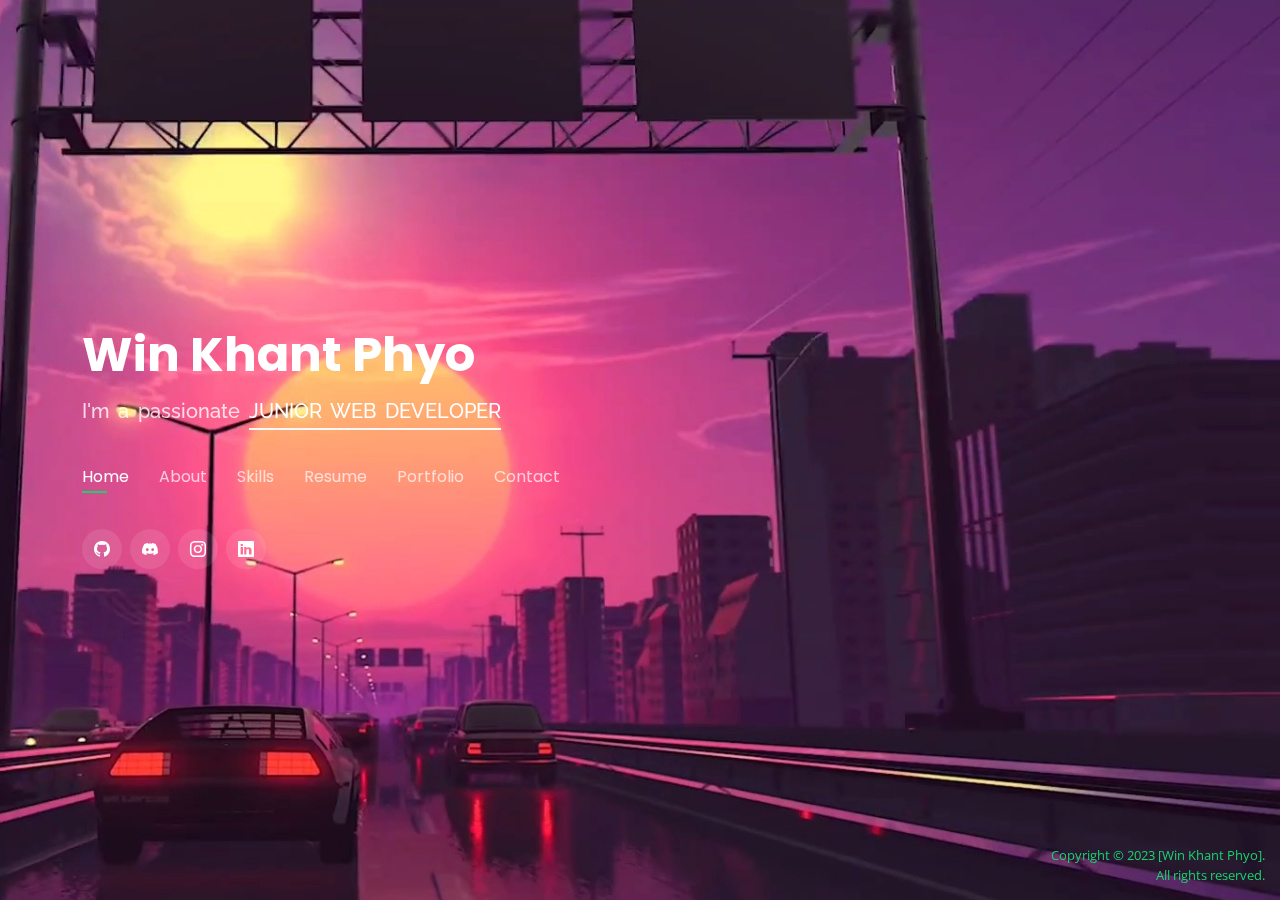
==== commit 3468e631: "portfolio update" ====
--- a/index.html
+++ b/index.html
@@ -5,7 +5,7 @@
   <meta charset="utf-8">
   <meta content="width=device-width, initial-scale=1.0" name="viewport">
 
-  <title>Personal Bootstrap Template</title>
+  <title>Win Khant Phyo Portfolio</title>
   <meta content="" name="description">
   <meta content="" name="keywords">
 
@@ -55,7 +55,7 @@
         <ul>
           <li><a class="nav-link active" href="#header">Home</a></li>
           <li><a class="nav-link" href="#about">About</a></li>
-          <li><a class="nav-link" href="#skill">Skills</a></li>
+          <li><a class="nav-link" href="#skills">Skills</a></li>
           <li><a class="nav-link" href="#resume">Resume</a></li>
           <!-- <li><a class="nav-link" href="#services">Services</a></li> -->
           <li><a class="nav-link" href="#portfolio">Portfolio</a></li>
@@ -87,7 +87,7 @@
 
       <div class="row">
         <div class="col-lg-4" data-aos="fade-right">
-          <img src="assets/img/me.jpg" class="img-fluid" alt="">
+          <img src="assets/img/wkp photo.jpg" class="img-fluid" alt="">
         </div>
         <div class="col-lg-8 pt-4 pt-lg-0 content" data-aos="fade-left">
           <h3>UI/UX &amp; JUNIOR Web Developer</h3>
@@ -126,7 +126,7 @@
   <!-- End About Section -->
 
   <!-- ======= Skills Section ======= -->
-  <section id="skill" class="about">
+  <section id="skills" class="about">
 
     <!-- ======= Skills  ======= -->
     <div class="skills container">
@@ -213,6 +213,28 @@
             </div>
           </div>
 
+        </div>
+
+        <div class="col-lg-6">
+
+          <div class="progress">
+            <span class="skill">3D Modeling <i class="val">5%</i></span>
+            <div class="progress-bar-wrap">
+              <div class="progress-bar" role="progressbar" aria-valuenow="5" aria-valuemin="0" aria-valuemax="100"></div>
+            </div>
+          </div>
+          
+        </div>
+
+        <div class="col-lg-6">
+
+          <div class="progress">
+            <span class="skill">Laravel <i class="val">25%</i></span>
+            <div class="progress-bar-wrap">
+              <div class="progress-bar" role="progressbar" aria-valuenow="25" aria-valuemin="0" aria-valuemax="100"></div>
+            </div>
+          </div>
+          
         </div>
 
       </div>
@@ -443,8 +465,6 @@
     </div> -->
     <!-- End Testimonials  -->
 
-
-
   <!-- ======= Resume Section ======= -->
   <section id="resume" class="resume">
     <div class="container">
@@ -454,7 +474,9 @@
         <p>Check My Resume</p>
       </div>
 
-     <a class="cv-button" href="WKP's Resume.pdf" download> Download Resume </a>
+     <a class="cv-button" href="./WKP's Resume (2).pdf" download> Download Resume
+      <i class="bi bi-download"></i>
+     </a>
       
 
       <div class="row">
@@ -668,12 +690,13 @@
 
         <div class="col-lg-4 col-md-6 portfolio-item filter-app">
           <div class="portfolio-wrap">
-            <img src="assets/img/portfolio/portfolio-1.jpg" class="img-fluid" alt="">
+            <img src="assets/img/Acan/acan cover.png" class="img-fluid" alt="">
             <div class="portfolio-info">
-              <h4>App 1</h4>
-              <p>App</p>
+              <h4>Acan Clinic Project</h4>
+              <p>Details</p>
               <div class="portfolio-links">
-                <a href="assets/img/portfolio/portfolio-1.jpg" data-gallery="portfolioGallery" class="portfolio-lightbox" title="App 1"><i class="bx bx-plus"></i></a>
+                <!-- <a href="assets/img/portfolio/portfolio-1.jpg" data-gallery="portfolioGallery" class="portfolio-lightbox" title="App 1"><i class="bx bx-plus"></i></a> -->
+                <a href="https://www.acanclinic.com/" data-gallery="portfolioGallery" class="portfolio-lightbox"><i class="bx bx-plus"></i></a>
                 <a href="portfolio-details.html" data-gallery="portfolioDetailsGallery" data-glightbox="type: external" class="portfolio-details-lightbox" title="Portfolio Details"><i class="bx bx-link"></i></a>
               </div>
             </div>
@@ -795,7 +818,8 @@
       </div>
 
     </div>
-  </section><!-- End Portfolio Section -->
+  </section>
+  <!-- End Portfolio Section -->
 
   <!-- ======= Contact Section ======= -->
   <section id="contact" class="contact">
--- a/assets/css/style.css
+++ b/assets/css/style.css
@@ -19,38 +19,35 @@
 body::before {
   content: "";
   position: fixed;
-  background: #040404;
+  background: #040404 
+  url("../img/viber_image_2023-03-23_20-40-38-326.jpg") top right no-repeat;;
   left: 0;
   right: 0;
   top: 0;
   height: 100vh;
   z-index: -1;
 }
+
+/* for vd */
 #videobg{
   position: fixed;
   z-index: -1;
-  width: 100%;
-}
-
-/* @media (min-aspect-ratio: 16/9) {
+}
+
+@media (min-aspect-ratio: 16/9) {
   #videobg{
+    position: fixed;
     width: 100%;
     height: auto;
   }
 }
 
-@media (min-aspect-ratio: 16/9){
-  #videobg{
-    width: auto;
-    height: 100%;
-  }
-} */
-
-@media (max-width: 767px) {
+/* @media (max-width: 767px) {
   #videbg{
     display: none;
   }
-}
+} */
+/* for vd */
 
 @media (min-width: 1024px) {
   body::before {
